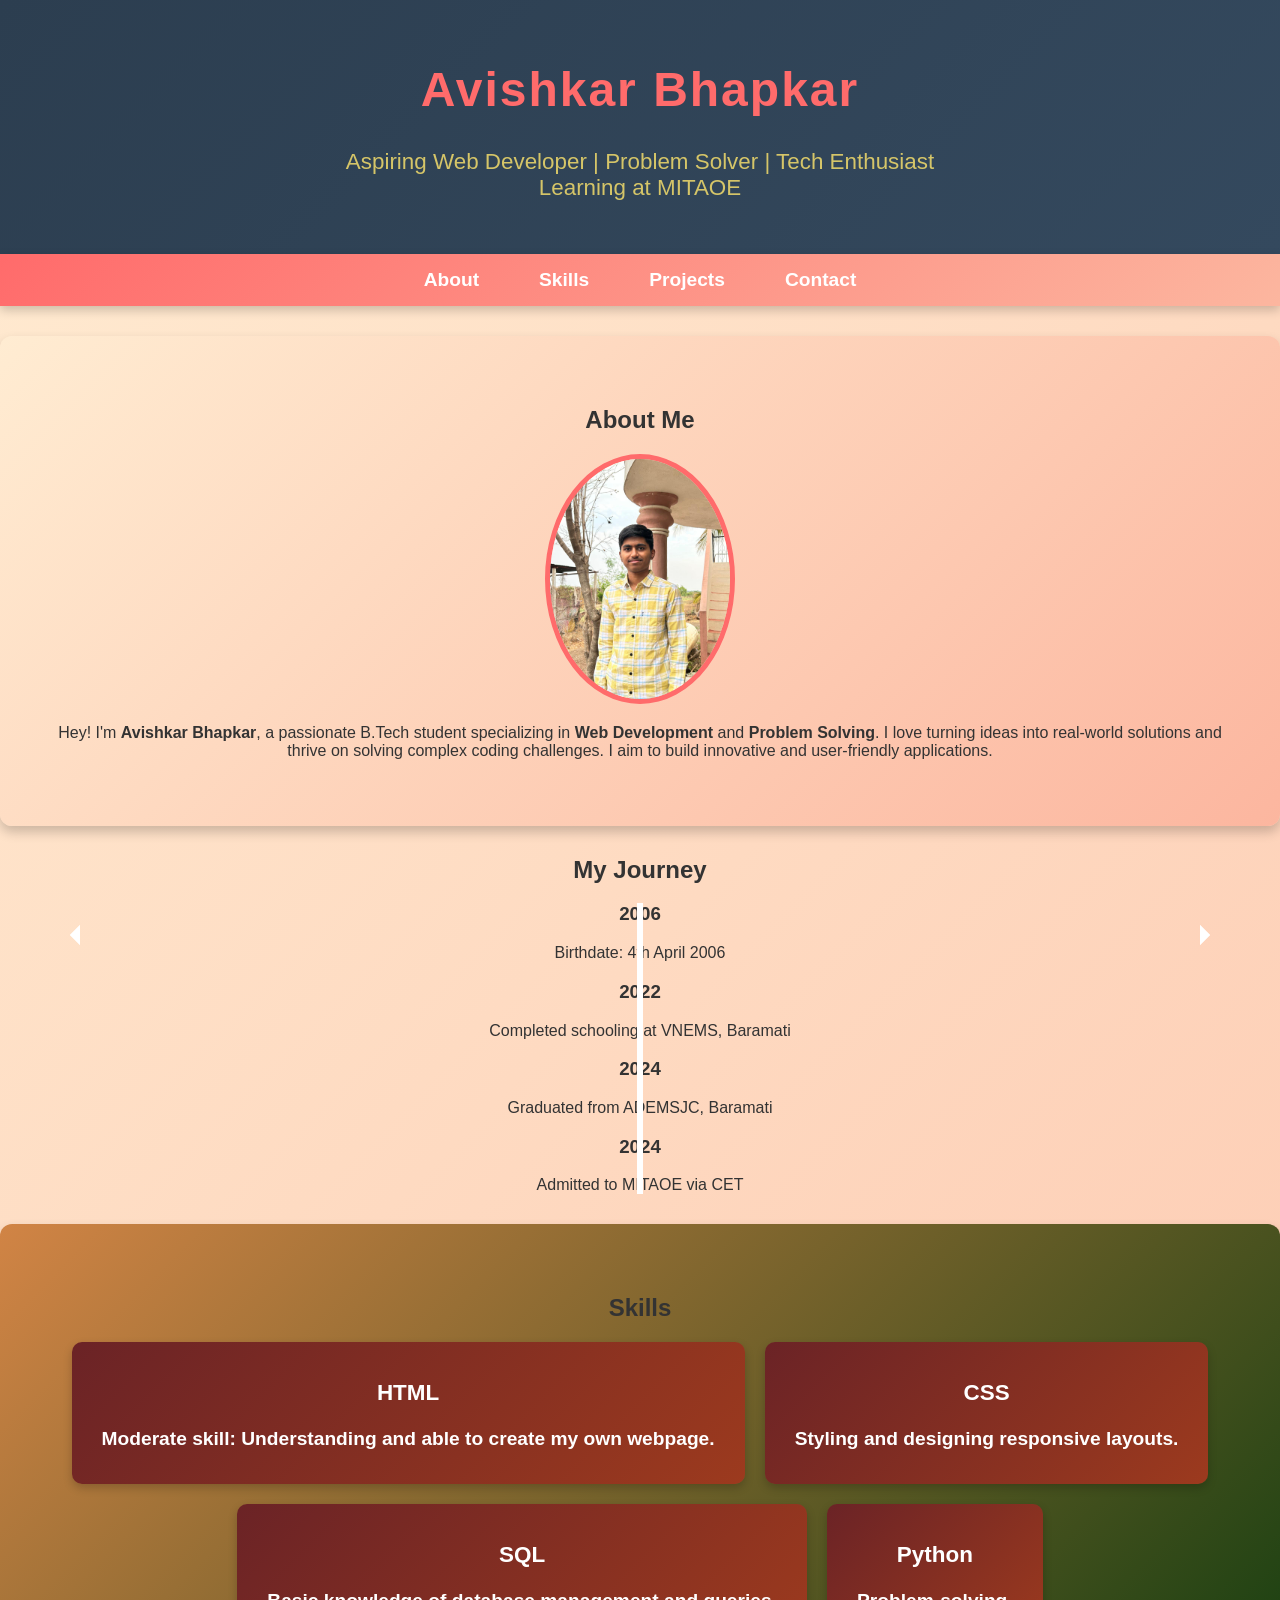
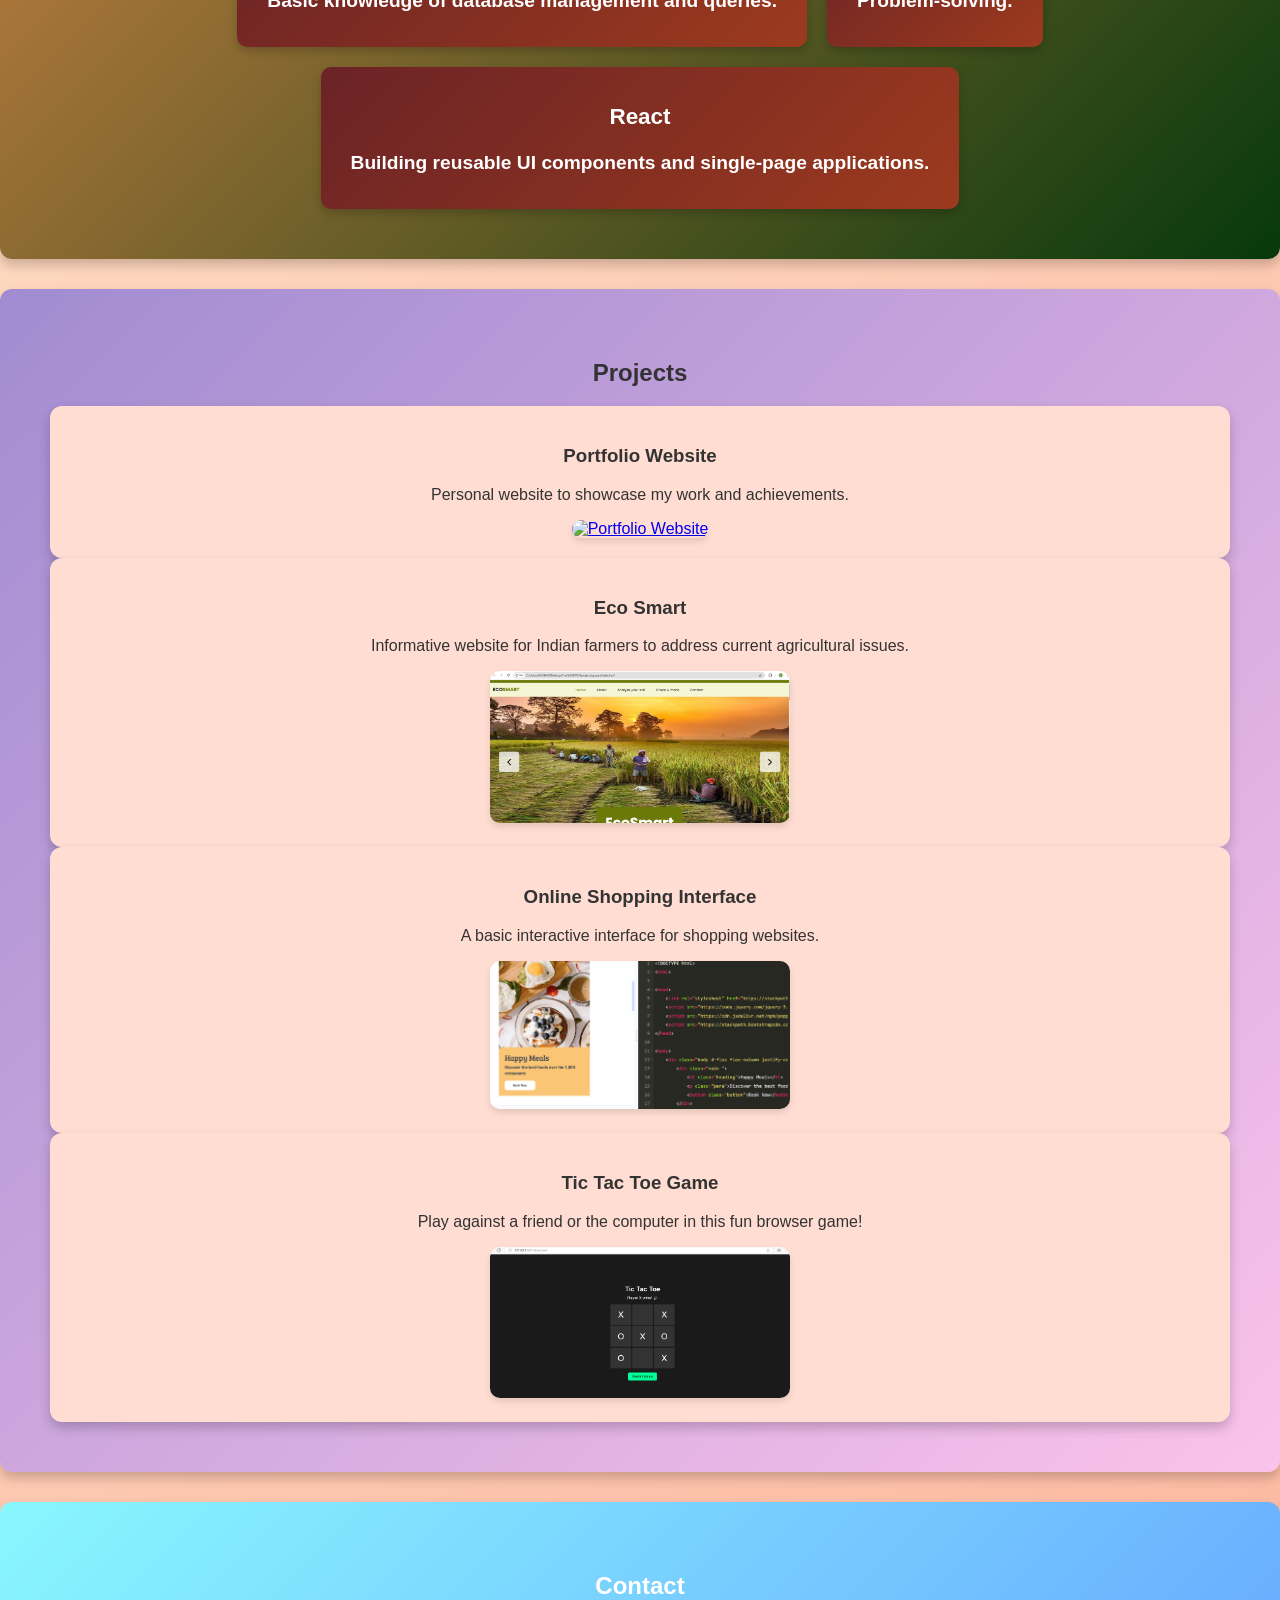
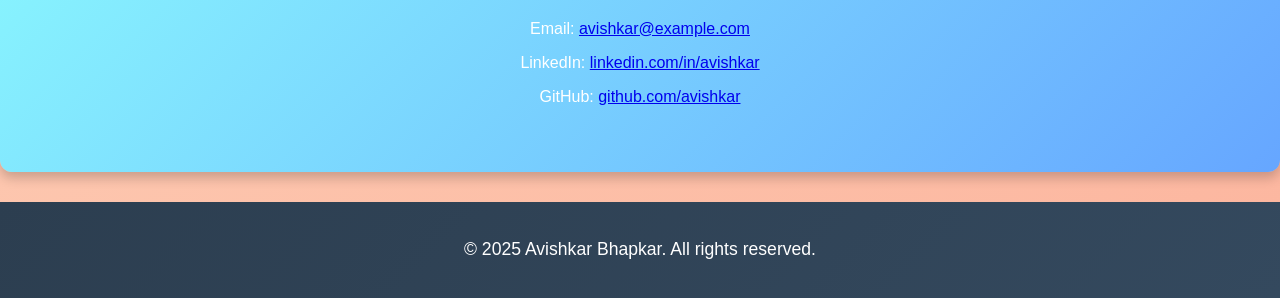
==== index.html/index.html @ def03c60 "Add files via upload" ====
<!DOCTYPE html>
<html lang="en">
<head>
    <meta charset="UTF-8" />
    <meta name="viewport" content="width=device-width, initial-scale=1.0"/>
    <title>Avishkar Bhapkar | Portfolio</title>
    <link rel="stylesheet" href="style.css" />
    <link href="https://fonts.googleapis.com/css2?family=Outfit:wght@400;600;700&display=swap" rel="stylesheet">
</head>
<body>

    <header class="header">
        <h1 class="title">Avishkar Bhapkar</h1>
        <p class="subtitle">Aspiring Web Developer | Problem Solver | Tech Enthusiast <br>Learning at MITAOE</p>
    </header>

    <nav class="navbar">
        <ul class="nav-links">
            <li><a href="#about">About</a></li>
            <li><a href="#skills">Skills</a></li>
            <li><a href="#projects">Projects</a></li>
            <li><a href="#contact">Contact</a></li>
        </ul>
    </nav>

    <section id="about" class="section">
        <h2>About Me</h2>
        <div class="about">
            <img src="image.jpg" alt="Profile Picture" class="profile-pic" />
            <p>Hey! I'm <strong>Avishkar Bhapkar</strong>, a passionate B.Tech student specializing in <strong>Web Development</strong> and <strong>Problem Solving</strong>. I love turning ideas into real-world solutions and thrive on solving complex coding challenges. I aim to build innovative and user-friendly applications.</p>
        </div>
    </section>

    <section class="timeline-section">
        <h2>My Journey</h2>
        <div class="timeline">
            <div class="timeline-item left"><h3>2006</h3><p>Birthdate: 4th April 2006</p></div>
            <div class="timeline-item right"><h3>2022</h3><p>Completed schooling at VNEMS, Baramati</p></div>
            <div class="timeline-item left"><h3>2024</h3><p>Graduated from ADEMSJC, Baramati</p></div>
            <div class="timeline-item right"><h3>2024</h3><p>Admitted to MITAOE via CET</p></div>
        </div>
    </section>

    <section id="skills" class="section">
        <h2>Skills</h2>
        <div class="skills-container">
            <div class="skill">
                <h3>HTML</h3>
                <p>Moderate skill: Understanding and able to create my own webpage.</p>
            </div>
            <div class="skill">
                <h3>CSS</h3>
                <p>Styling and designing responsive layouts.</p>
            </div>
            <div class="skill">
                <h3>SQL</h3>
                <p>Basic knowledge of database management and queries.</p>
            </div>
            
            <div class="skill">
                <h3>Python</h3>
                <p>Problem-solving.</p>
            </div>
            <div class="skill">
                <h3>React</h3>
                <p>Building reusable UI components and single-page applications.</p>
            </div>
        </div>
    </section>

    <section id="projects" class="section">
        <h2>Projects</h2>
        <div class="projects">
            <div class="project">
                <h3>Portfolio Website</h3>
                <p>Personal website to showcase my work and achievements.</p>
                <a href="portfolio.html" target="_blank">
                    <img src="images/portfolio.jpg" alt="Portfolio Website" class="project-image">
                </a>
            </div>
            <div class="project">
                <h3>Eco Smart</h3>
                <p>Informative website for Indian farmers to address current agricultural issues.</p>
                <a href="ecosmart.html" target="_blank">
                    <img src="Agropro.png" alt="Agropro" class="project-image">
                </a>
            </div>
            <div class="project">
                <h3>Online Shopping Interface</h3>
                <p>A basic interactive interface for shopping websites.</p>
                <a href="shopping.html" target="_blank">
                    <img src="shopping.png" alt="Online Shopping Interface" class="project-image">
                </a>
            </div>
            <div class="project">
                <h3>Tic Tac Toe Game</h3>
                <p>Play against a friend or the computer in this fun browser game!</p>
                <a href="tictac.html" target="_blank">
                    <img src="game.png" alt="Tic Tac Toe Game" class="project-image">
                </a>
            </div>
        </div>
    </section>

    <section id="contact" class="section">
        <h2>Contact</h2>
        <p>Email: <a href="mailto:avishkar@example.com">avishkar@example.com</a></p>
        <p>LinkedIn: <a href="https://linkedin.com/in/avishkar" target="_blank">linkedin.com/in/avishkar</a></p>
        <p>GitHub: <a href="https://github.com/avishkar" target="_blank">github.com/avishkar</a></p>
    </section>

    <footer>
        <p>© 2025 Avishkar Bhapkar. All rights reserved.</p>
    </footer>

</body>
</html>
---- index.html/style.css ----
@import url('https://fonts.googleapis.com/css2?family=Poppins:wght@300;400;600&display=swap');

body {
    font-family: 'Poppins', sans-serif;
    margin: 0;
    padding: 0;
    background: linear-gradient(135deg, #ffecd2, #fcb69f);
    color: #333;
    text-align: center;
}

header {
    background: linear-gradient(135deg, #2c3e50, #34495e);
    color: white;
    padding: 30px;
    animation: fadeIn 2s ease-in;
    box-shadow: 0 4px 10px rgba(0, 0, 0, 0.3);
}

.title {
    font-size: 3em;
    font-weight: 600;
    letter-spacing: 2px;
    color: #ff6b6b;
}

.subtitle {
    font-size: 1.4em;
    font-weight: 300;
    opacity: 0.8;
    color: #ffe66d;
}

.nav {
    background: #ff6b6b;
    padding: 15px;
    box-shadow: 0 4px 10px rgba(0, 0, 0, 0.3);
}

.nav-ul {
    list-style: none;
    padding: 0;
    margin: 0;
    display: flex;
    justify-content: center;
    gap: 20px;
}

.nav-ul li {
    display: inline;
}

.nav-ul a {
    color: white;
    text-decoration: none;
    font-size: 1.2em;
    font-weight: 500;
    transition: all 0.3s ease-in-out;
    padding: 10px 15px;
    border-radius: 5px;
}

.nav-ul a:hover {
    background: white;
    color: #ff6b6b;
    transform: scale(1.1);
}

/* General section container styling */
.section {
    padding: 50px;
    margin: 30px auto;
    border-radius: 12px;
    box-shadow: 0 6px 12px rgba(0, 0, 0, 0.2);
    animation: fadeInUp 1.5s ease-in-out;
    max-width: 1200px;
}

/* About section */
#about {
    background: linear-gradient(135deg, #ffecd2, #fcb69f); /* Warm gradient */
    color: #333;
}

/* Skills section */
#skills {
    background: linear-gradient(135deg, #d18445, #06390c); /* Green gradient */
    color: #333;
}



/* Projects section */
#projects {
    background: linear-gradient(135deg, #a18cd1, #fbc2eb); /* Purple-pink gradient */
    color: #333;
}

/* Contact section */
#contact {
    background: linear-gradient(135deg, #89f7fe, #66a6ff); /* Blue gradient */
    color: #fff;
}

.about-container {
    display: flex;
    align-items: center;
    justify-content: center;
    gap: 30px;
    flex-wrap: wrap;
}

.profile-pic {
    width: 180px;
    border-radius: 50%;
    border: 5px solid #ff6b6b;
    transition: transform 0.3s ease-in-out;
}

.profile-pic:hover {
    transform: rotate(10deg) scale(1.1);
}

.skills-container {
    display: flex;
    flex-wrap: wrap;
    /* Add any additional styles here */
    justify-content: center;
    gap: 20px;
    margin-top: 20px;
}

.skill {
    background: linear-gradient(135deg, #6b2326, #9c3a1e); /* Gradient background */
    color: white;
    padding: 15px 30px;
    border-radius: 10px;
    font-size: 1.2em;
    font-weight: bold;
    text-align: center;
    box-shadow: 0 4px 10px rgba(0, 0, 0, 0.2); /* Add a shadow */
    transition: transform 0.3s ease, box-shadow 0.3s ease;
    animation: fadeInUp 1s ease-in-out; /* Add animation */
}

.skill:hover {
    transform: scale(1.1); /* Slight zoom effect on hover */
    box-shadow: 0 8px 15px rgba(0, 0, 0, 0.3); /* Enhance shadow on hover */
}

/* Animation for skill boxes */
@keyframes fadeInUp {
    from {
        opacity: 0;
        transform: translateY(20px);
    }
    to {
        opacity: 1;
        transform: translateY(0);
    }
}

.project-container {
    display: flex;
    justify-content: center;
    flex-wrap: wrap;
    gap: 25px;
    margin-top: 30px;
}

.project {
    background: #ffddd2;
    padding: 20px;
    border-radius: 12px;
    box-shadow: 0 6px 12px rgba(0, 0, 0, 0.2);
    transition: transform 0.3s ease-in-out, box-shadow 0.3s ease-in-out;
}

.project:hover {
    transform: translateY(-8px);
    box-shadow: 0 10px 20px rgba(0, 0, 0, 0.3);
}

.project-image {
    width: 100%; /* Make the image responsive */
    max-width: 300px; /* Set a maximum width for the images */
    height: auto; /* Maintain the aspect ratio */
    border-radius: 10px; /* Add rounded corners */
    box-shadow: 0 4px 6px rgba(0, 0, 0, 0.1); /* Add a subtle shadow */
    transition: transform 0.3s ease; /* Add a hover effect */
}

.project-image:hover {
    transform: scale(1.05); /* Slight zoom effect on hover */
}

/* Footer */
footer {
    background: linear-gradient(135deg, #2c3e50, #34495e); /* Dark gradient */
    color: white;
    padding: 20px;
    margin-top: 30px;
    font-size: 1.1em;
    font-weight: 300;
    text-align: center;
}

@keyframes fadeInUp {
    from {
        opacity: 0;
        transform: translateY(20px);
    }
    to {
        opacity: 1;
        transform: translateY(0);
    }
}

.top_heading {
    background-image: url(https://img.freepik.com/free-vector/abstract-technological-background_23-2148897676.jpg?ga=GA1.1.212813137.1731761022&semt=ais_hybrid);
    background-size: cover;
}
  
  /* Set a background color */
  body {
    background-color: #474e5d;
    font-family: Helvetica, sans-serif;
  }
  
  /* The actual timeline (the vertical ruler) */
  .timeline {
    position: relative;
    max-width: 1200px;
    margin: 0 auto;
  }
  
  /* The actual timeline (the vertical ruler) */
  .timeline::after {
    content: '';
    position: absolute;
    width: 6px;
    background-color: white;
    top: 0;
    bottom: 0;
    left: 50%;
    margin-left: -3px;
  }
  
  /* Container around content */
  .container {
    padding: 10px 40px;
    position: relative;
    background-color: inherit;
    width: 50%;
  }
  
  /* The circles on the timeline */
  .container::after {
    content: '';
    position: absolute;
    width: 25px;
    height: 25px;
    right: -17px;
    background-color: white;
    border: 4px solid #FF9F55;
    top: 15px;
    border-radius: 50%;
    z-index: 1;
  }
  
  /* Place the container to the left */
  .left {
    left: 0;
  }
  
  /* Place the container to the right */
  .right {
    left: 50%;
  }
  
  /* Add arrows to the left container (pointing right) */
  .left::before {
    content: " ";
    height: 0;
    position: absolute;
    top: 22px;
    width: 0;
    z-index: 1;
    right: 30px;
    border: medium solid white;
    border-width: 10px 0 10px 10px;
    border-color: transparent transparent transparent white;
  }
  
  /* Add arrows to the right container (pointing left) */
  .right::before {
    content: " ";
    height: 0;
    position: absolute;
    top: 22px;
    width: 0;
    z-index: 1;
    left: 30px;
    border: medium solid white;
    border-width: 10px 10px 10px 0;
    border-color: transparent white transparent transparent;
  }
  
  /* Fix the circle for containers on the right side */
  .right::after {
    left: -16px;
  }
  
  /* The actual content */
  .content {
    padding: 20px 30px;
    background-color: white;
    position: relative;
    border-radius: 6px;
  }
  
  /* Media queries - Responsive timeline on screens less than 600px wide */
  @media screen and (max-width: 600px) {
  /* Place the timelime to the left */
    .timeline::after {
      left: 31px;
    }
  
  /* Full-width containers */
    .container {
      width: 100%;
      padding-left: 70px;
      padding-right: 25px;
    }
  
  /* Make sure that all arrows are pointing leftwards */
    .container::before {
      left: 60px;
      border: medium solid white;
      border-width: 10px 10px 10px 0;
      border-color: transparent white transparent transparent;
    }
  
  /* Make sure all circles are at the same spot */
    .left::after, .right::after {
      left: 15px;
    }
  
  /* Make all right containers behave like the left ones */
    .right {
      left: 0%;
    }
  }

.navbar {
    position: sticky; /* Make the navbar stick to the top */
    top: 0;
    z-index: 1000;
    background: linear-gradient(135deg, #ff6b6b, #fcb69f); /* Add a gradient background */
    padding: 15px 0;
    box-shadow: 0 4px 10px rgba(0, 0, 0, 0.2); /* Add a shadow for better visibility */
}

.nav-links {
    list-style: none;
    display: flex;
    justify-content: center;
    gap: 20px;
    margin: 0;
    padding: 0;
}

.nav-links li {
    display: inline;
}

.nav-links a {
    color: white;
    text-decoration: none;
    font-size: 1.2em;
    font-weight: 600;
    padding: 10px 20px;
    border-radius: 5px;
    transition: all 0.3s ease-in-out;
}

.nav-links a:hover {
    background: white;
    color: #ff6b6b;
    transform: scale(1.1); /* Add a slight zoom effect on hover */
}
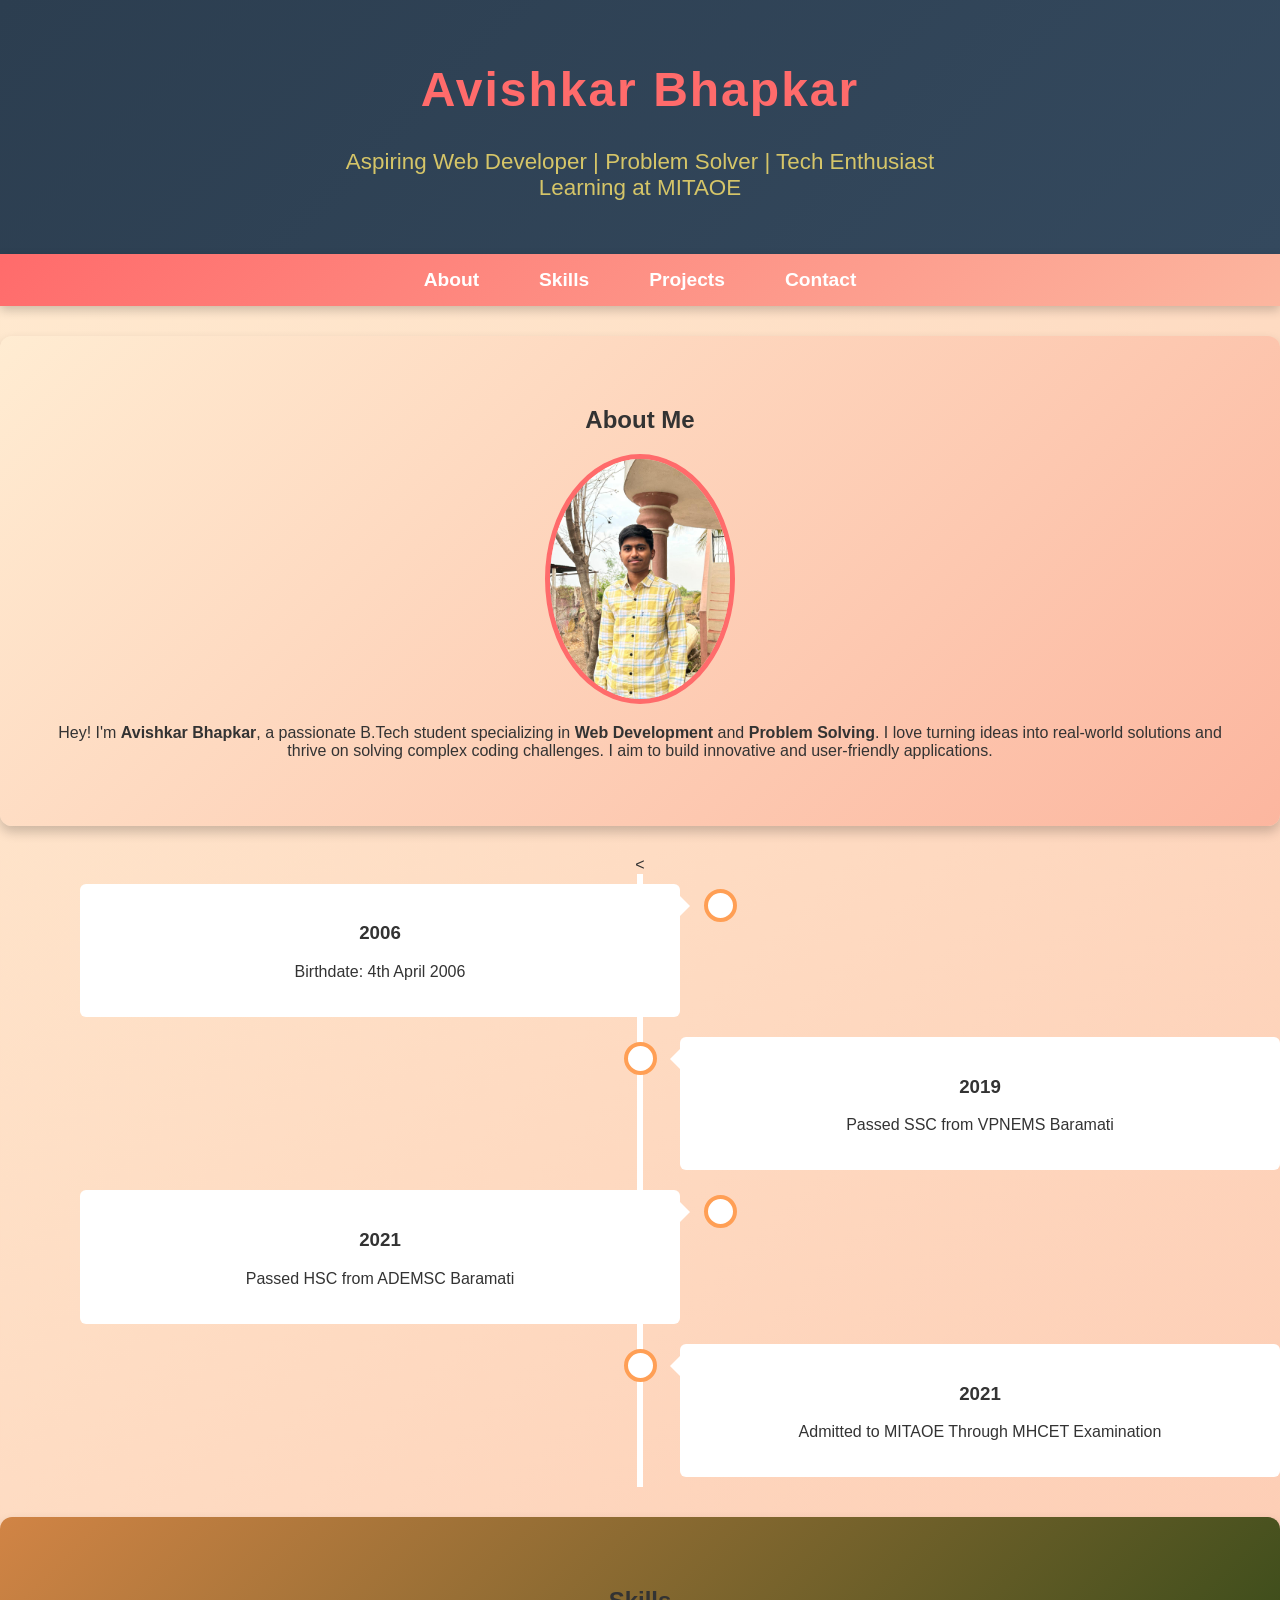
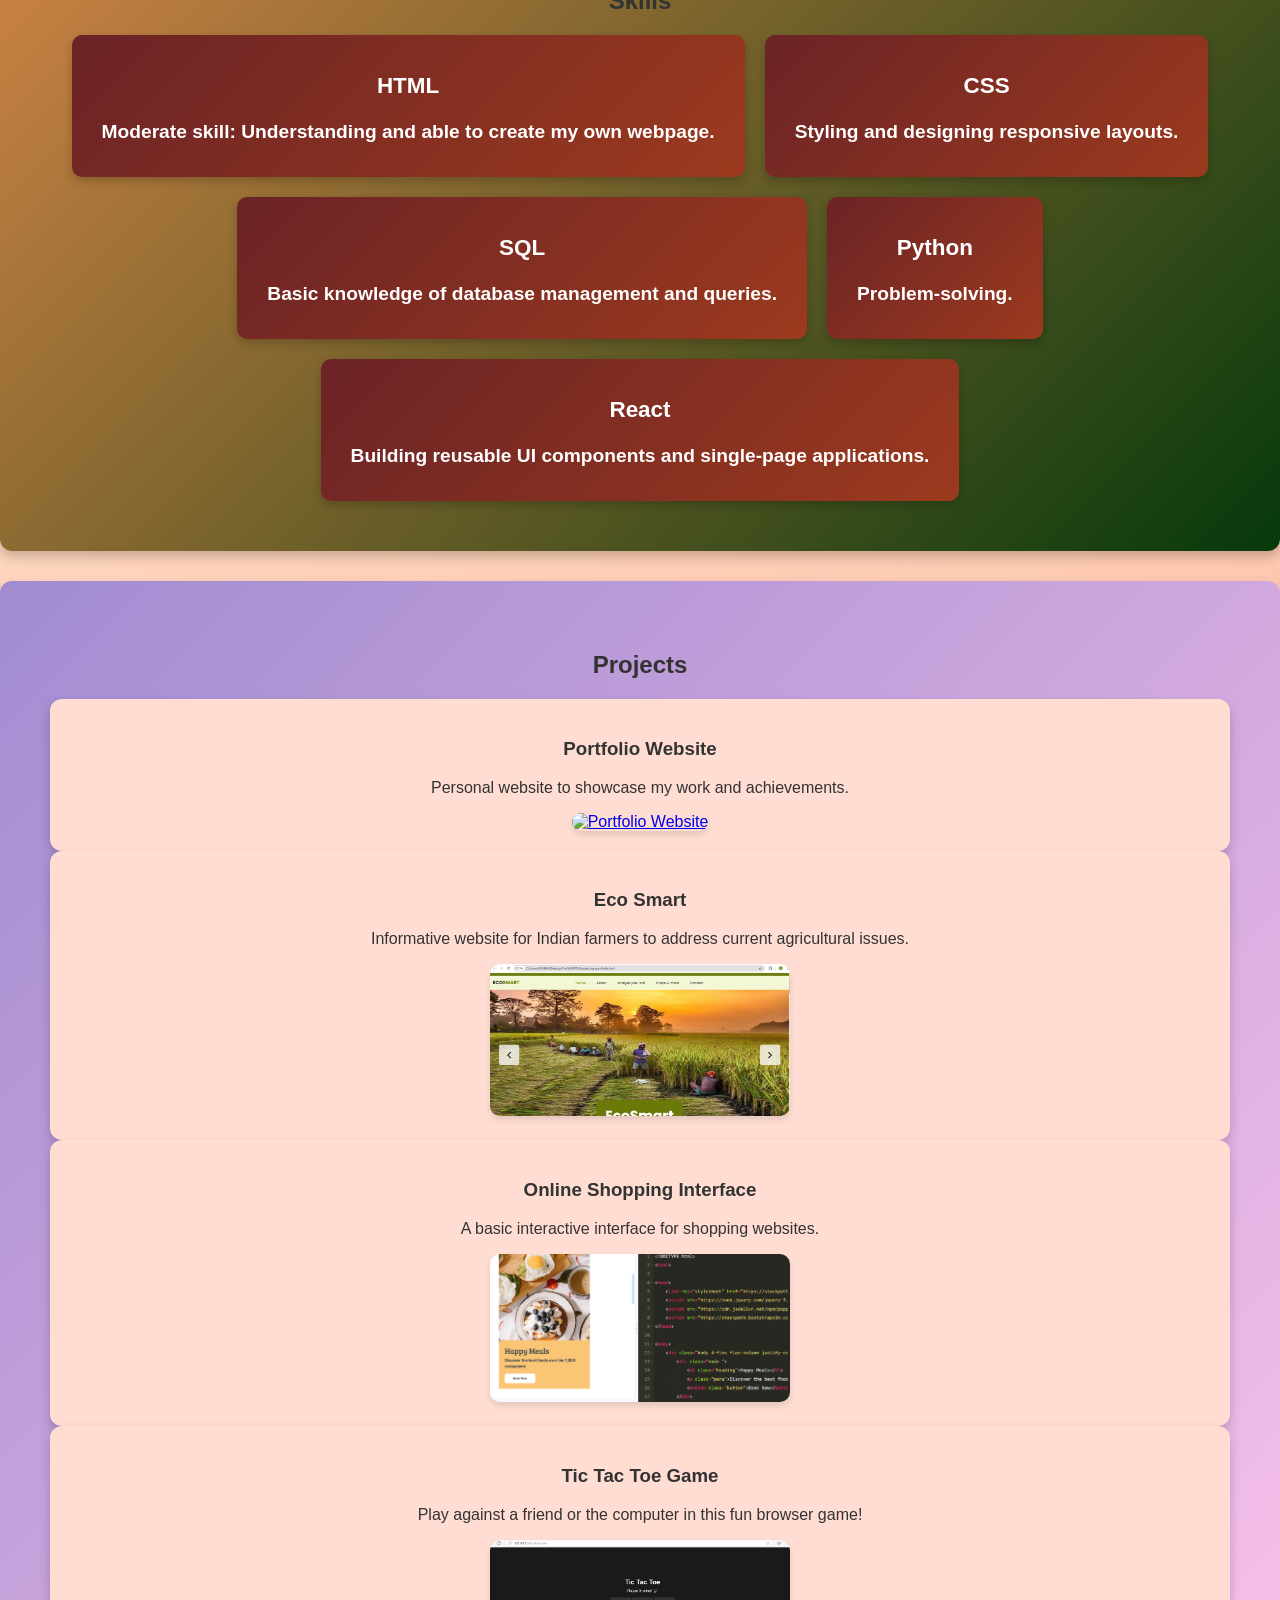
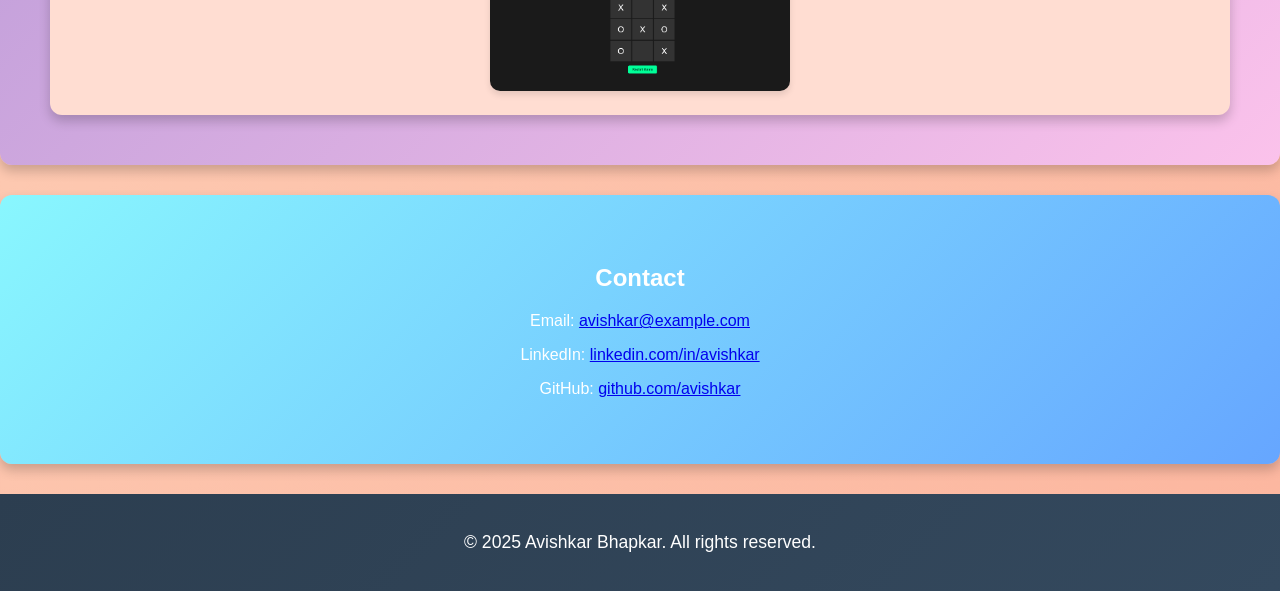
==== commit 3bb5ed70: "Update index.html" ====
--- a/index.html/index.html
+++ b/index.html/index.html
@@ -31,15 +31,34 @@
         </div>
     </section>
 
-    <section class="timeline-section">
-        <h2>My Journey</h2>
-        <div class="timeline">
-            <div class="timeline-item left"><h3>2006</h3><p>Birthdate: 4th April 2006</p></div>
-            <div class="timeline-item right"><h3>2022</h3><p>Completed schooling at VNEMS, Baramati</p></div>
-            <div class="timeline-item left"><h3>2024</h3><p>Graduated from ADEMSJC, Baramati</p></div>
-            <div class="timeline-item right"><h3>2024</h3><p>Admitted to MITAOE via CET</p></div>
-        </div>
-    </section>
+    <<!-- Timeline Section -->
+<div class="timeline">
+  <div class="container left">
+    <div class="content">
+      <h3>2006</h3>
+      <p>Birthdate: 4th April 2006</p>
+    </div>
+  </div>
+  <div class="container right">
+    <div class="content">
+      <h3>2019</h3>
+      <p>Passed SSC from VPNEMS Baramati</p>
+    </div>
+  </div>
+  <div class="container left">
+    <div class="content">
+      <h3>2021</h3>
+      <p>Passed HSC from ADEMSC Baramati</p>
+    </div>
+  </div>
+  <div class="container right">
+    <div class="content">
+      <h3>2021</h3>
+      <p>Admitted to MITAOE Through MHCET Examination</p>
+    </div>
+  </div>
+</div>
+
 
     <section id="skills" class="section">
         <h2>Skills</h2>
@@ -116,3 +135,7 @@
 </body>
 </html>
 
+
+</body>
+</html>
+
